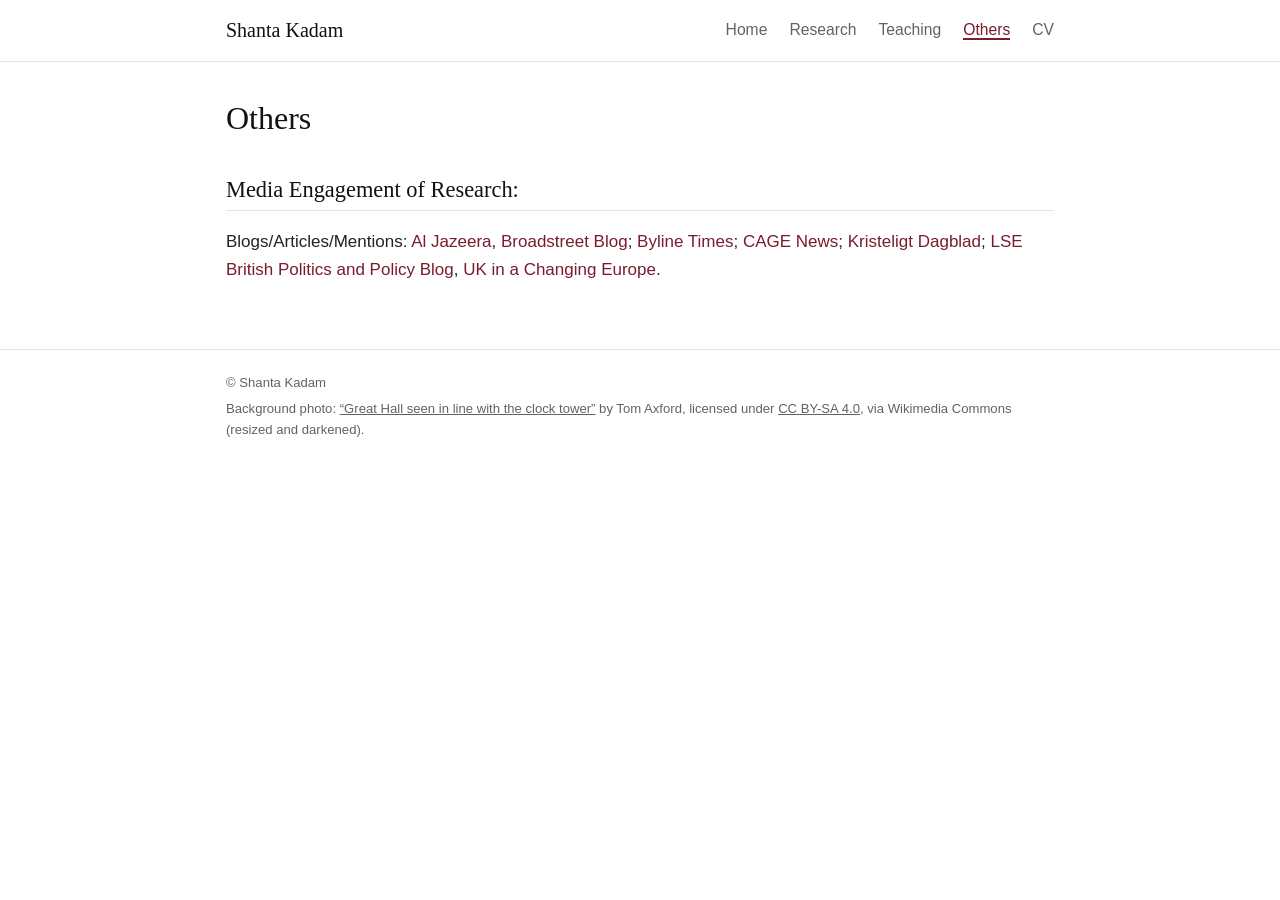
==== others.html @ ad896608 "Add files via upload" ====
<!DOCTYPE html>
<html lang="en">
<head>
  <meta charset="utf-8">
  <meta name="viewport" content="width=device-width, initial-scale=1">
  <title>Others | Shanta Kadam</title>
  <link rel="stylesheet" href="style.css">
</head>
<body>

  <header class="site-header">
    <nav class="nav">
      <a class="site-name" href="index.html">Shanta Kadam</a>
      <ul>
        <li><a href="index.html">Home</a></li>
        <li><a href="research.html">Research</a></li>
        <li><a href="teaching.html">Teaching</a></li>
        <li><a class="active" href="others.html">Others</a></li>
        <li><a href="https://www.dropbox.com/scl/fi/ib3p3w41q0riw71sym0ad/CV.pdf?rlkey=x4dztig8gu17dkmpxzn258iok&amp;st=8f76h1o7&amp;dl=0" target="_blank" rel="noopener">CV</a></li>
      </ul>
    </nav>
  </header>

  <main>
    <h1>Others</h1>

    <h2>Media Engagement of Research:</h2>
    <p>Blogs/Articles/Mentions: <a href="https://www.aljazeera.com/news/2025/9/24/how-effective-is-uks-one-in-one-out-migrant-deal-with-france-so-far" target="_blank" rel="noopener">Al Jazeera</a>, <a href="https://www.broadstreet.blog/p/some-hpe-job-market-candidates" target="_blank" rel="noopener">Broadstreet Blog</a>; <a href="https://bylinetimes.com/2025/06/19/how-negative-media-headlines-about-small-boat-crossings-is-turning-brits-against-all-migrants/" target="_blank" rel="noopener">Byline Times</a>; <a href="https://warwick.ac.uk/fac/soc/economics/research/centres/cage/news/21-07-25-small_boats_big_waves_how_channel_crossings_are_shaping_attitudes_to_immigration/" target="_blank" rel="noopener">CAGE News</a>; <a href="https://www.kristeligt-dagblad.dk/udland/aftale-mellem-frankrig-og-storbritannien-skal-bremse-migrantstroem-over-kanalen?check_logged_in=1" target="_blank" rel="noopener">Kristeligt Dagblad</a>; <a href="https://blogs.lse.ac.uk/politicsandpolicy/small-boat-crossings-have-a-disproportionate-impact-on-immigration-attitudes/" target="_blank" rel="noopener">LSE British Politics and Policy Blog</a>, <a href="https://ukandeu.ac.uk/how-small-boat-crossings-shift-public-opinion/" target="_blank" rel="noopener">UK in a Changing Europe</a>.</p>
  </main>

  <footer class="site-footer">
    <div class="inner">
      <p>&copy; Shanta Kadam</p>
      <p>Background photo: <a href="https://commons.wikimedia.org/wiki/File:Great_Hall_seen_in_line_with_the_clock_tower.jpg" target="_blank" rel="noopener">&ldquo;Great Hall seen in line with the clock tower&rdquo;</a> by Tom Axford, licensed under <a href="https://creativecommons.org/licenses/by-sa/4.0/" target="_blank" rel="noopener">CC BY-SA 4.0</a>, via Wikimedia Commons (resized and darkened).</p>
    </div>
  </footer>

</body>
</html>
---- style.css ----
/* ==========================================================
   Shanta Kadam — personal website stylesheet
   Colours are set once here; change them to restyle the site.
   ========================================================== */

:root {
  --text: #222222;
  --muted: #5f6368;
  --accent: #7a1c2e;        /* deep academic maroon for links */
  --accent-hover: #4d0f1c;
  --line: #e2e2e2;
  --bg: #ffffff;
  --bg-soft: #f7f6f3;
  --max-width: 860px;
}

* { box-sizing: border-box; }

html { -webkit-text-size-adjust: 100%; }

body {
  margin: 0;
  background: var(--bg);
  color: var(--text);
  font-family: -apple-system, BlinkMacSystemFont, "Segoe UI", Roboto, "Helvetica Neue", Arial, sans-serif;
  font-size: 17px;
  line-height: 1.65;
}

h1, h2, h3 {
  font-family: Georgia, "Times New Roman", serif;
  font-weight: normal;
  line-height: 1.3;
  color: #111;
}

h1 { font-size: 2rem; margin: 0 0 0.6em; }
h2 { font-size: 1.4rem; margin: 1.6em 0 0.6em; border-bottom: 1px solid var(--line); padding-bottom: 0.25em; }
h3 { font-size: 1.15rem; margin: 0 0 0.3em; }

a { color: var(--accent); text-decoration: none; }
a:hover, a:focus { color: var(--accent-hover); text-decoration: underline; }

img { max-width: 100%; height: auto; }

/* ---------- Top navigation bar ---------- */
.site-header {
  border-bottom: 1px solid var(--line);
  background: var(--bg);
}

.nav {
  max-width: var(--max-width);
  margin: 0 auto;
  padding: 14px 16px;
  display: flex;
  flex-wrap: wrap;
  align-items: center;
  justify-content: space-between;
  gap: 8px 24px;
}

.nav .site-name {
  font-family: Georgia, "Times New Roman", serif;
  font-size: 1.25rem;
  color: #111;
}
.nav .site-name:hover { text-decoration: none; }

.nav ul {
  list-style: none;
  margin: 0;
  padding: 0;
  display: flex;
  flex-wrap: wrap;
  gap: 4px 22px;
}

.nav ul a { color: var(--muted); font-size: 0.98rem; }
.nav ul a:hover { color: var(--accent); text-decoration: none; }
.nav ul a.active { color: var(--accent); border-bottom: 2px solid var(--accent); }

/* ---------- Home page banner ---------- */
.banner {
  position: relative;
  min-height: 300px;
  display: flex;
  align-items: flex-end;
  /* The dark overlay (first layer) keeps the white text readable. */
  background-image:
    linear-gradient(rgba(20, 20, 30, 0.45), rgba(20, 20, 30, 0.65)),
    url("images/background.jpg");
  background-size: cover;
  background-position: center 40%;
  color: #fff;
}

.banner-text {
  width: 100%;
  max-width: var(--max-width);
  margin: 0 auto;
  padding: 40px 16px 28px;
}

.banner h1 { color: #fff; font-size: 2.4rem; margin: 0 0 0.2em; }
.banner p { margin: 0; font-size: 1.05rem; color: rgba(255, 255, 255, 0.92); }

/* ---------- Page content ---------- */
main {
  max-width: var(--max-width);
  margin: 0 auto;
  padding: 36px 16px 48px;
}

/* Home: photo on the left, text on the right */
.profile {
  display: grid;
  grid-template-columns: 220px 1fr;
  gap: 36px;
  align-items: start;
}

.profile-photo {
  width: 220px;
  height: auto;
  border-radius: 4px;
  display: block;
}

.profile-text p:first-child { margin-top: 0; }

.contact {
  margin-top: 1.4em;
  padding: 16px 18px;
  background: var(--bg-soft);
  border-left: 3px solid var(--accent);
}
.contact h2 { border: 0; margin: 0 0 0.4em; padding: 0; font-size: 1.15rem; }
.contact ul { list-style: none; margin: 0; padding: 0; }
.contact li { margin: 0.2em 0; overflow-wrap: anywhere; }
.contact .label { color: var(--muted); }

/* Research: one block per paper */
.paper {
  margin: 0 0 2em;
}
.paper .authors { color: var(--muted); margin: 0 0 0.3em; }
.paper .links { margin: 0.2em 0 0.5em; }
.paper p { margin: 0.4em 0; }

details { margin: 0.4em 0; }
details summary {
  cursor: pointer;
  color: var(--accent);
  font-size: 0.95rem;
}
details[open] summary { margin-bottom: 0.4em; }
details p { text-align: justify; }

/* Teaching / simple lists */
.plain-list { padding-left: 1.2em; }
.plain-list li { margin: 0.3em 0; }

/* ---------- Footer ---------- */
.site-footer {
  border-top: 1px solid var(--line);
  color: var(--muted);
  font-size: 0.82rem;
}
.site-footer .inner {
  max-width: var(--max-width);
  margin: 0 auto;
  padding: 18px 16px 28px;
}
.site-footer p { margin: 0.3em 0; }
.site-footer a { color: var(--muted); text-decoration: underline; }

/* ---------- Mobile ---------- */
@media (max-width: 640px) {
  body { font-size: 16px; }
  .nav { justify-content: center; text-align: center; }
  .nav ul { justify-content: center; gap: 4px 16px; }
  .banner { min-height: 200px; }
  .banner h1 { font-size: 1.9rem; }
  .profile { grid-template-columns: 1fr; gap: 20px; }
  .profile-photo { width: 180px; margin: 0 auto; }
  details p { text-align: left; }
}
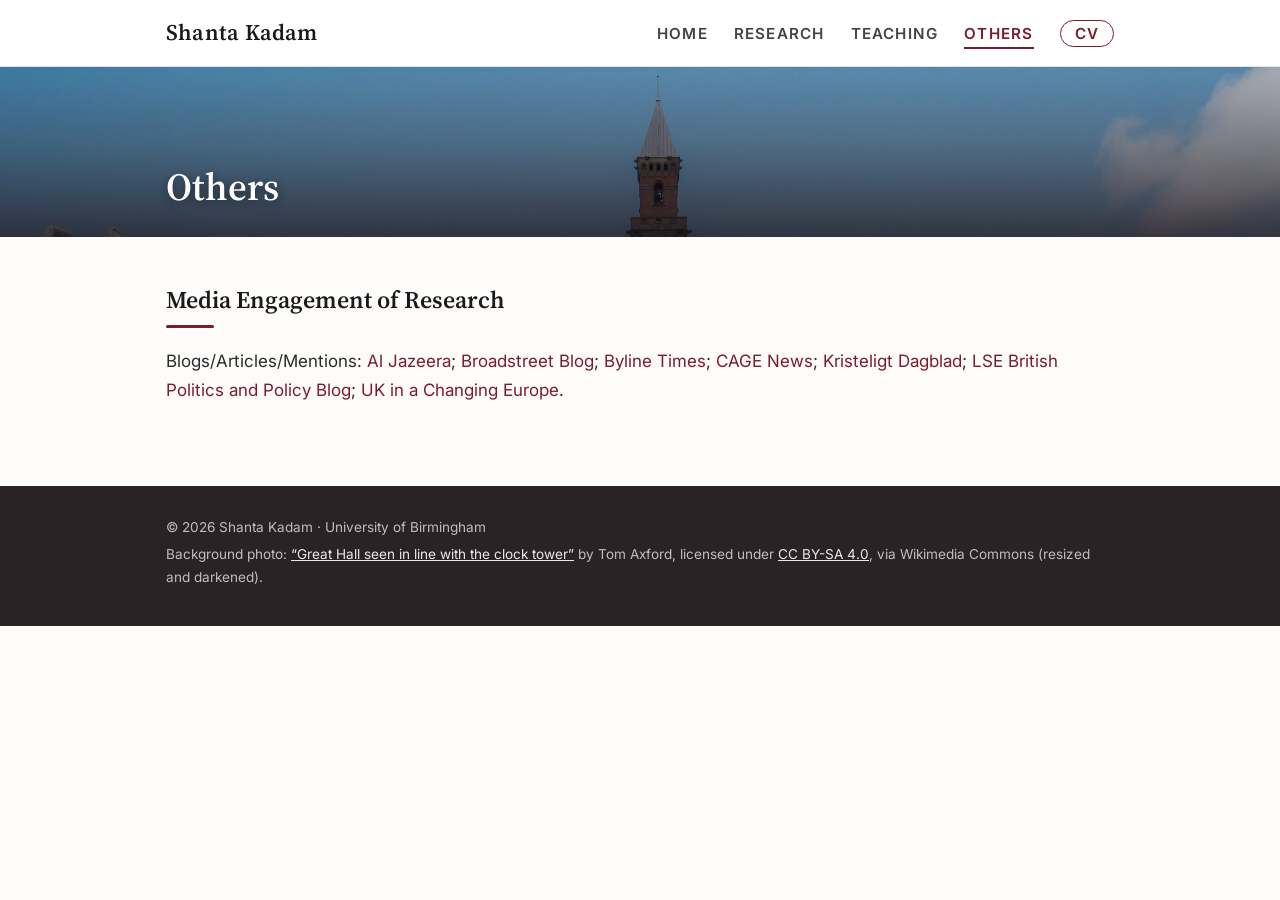
==== commit c4b8b2c5: "Add files via upload" ====
--- a/others.html
+++ b/others.html
@@ -4,7 +4,12 @@
   <meta charset="utf-8">
   <meta name="viewport" content="width=device-width, initial-scale=1">
   <title>Others | Shanta Kadam</title>
+  <link rel="preconnect" href="https://fonts.googleapis.com">
+  <link rel="preconnect" href="https://fonts.gstatic.com" crossorigin>
+  <link href="https://fonts.googleapis.com/css2?family=Inter:wght@300;400;600&family=Source+Serif+4:opsz,wght@8..60,600&display=swap" rel="stylesheet">
   <link rel="stylesheet" href="style.css">
+  <link rel="icon" type="image/png" href="images/apple-touch-icon.png">
+  <link rel="apple-touch-icon" href="images/apple-touch-icon.png">
 </head>
 <body>
 
@@ -16,21 +21,24 @@
         <li><a href="research.html">Research</a></li>
         <li><a href="teaching.html">Teaching</a></li>
         <li><a class="active" href="others.html">Others</a></li>
-        <li><a href="https://www.dropbox.com/scl/fi/ib3p3w41q0riw71sym0ad/CV.pdf?rlkey=x4dztig8gu17dkmpxzn258iok&amp;st=8f76h1o7&amp;dl=0" target="_blank" rel="noopener">CV</a></li>
+        <li><a class="cv-link" href="https://www.dropbox.com/scl/fi/ib3p3w41q0riw71sym0ad/CV.pdf?rlkey=x4dztig8gu17dkmpxzn258iok&amp;st=8f76h1o7&amp;dl=0" target="_blank" rel="noopener">CV</a></li>
       </ul>
     </nav>
   </header>
 
+  <section class="page-banner">
+    <h1>Others</h1>
+  </section>
+
   <main>
-    <h1>Others</h1>
 
-    <h2>Media Engagement of Research:</h2>
-    <p>Blogs/Articles/Mentions: <a href="https://www.aljazeera.com/news/2025/9/24/how-effective-is-uks-one-in-one-out-migrant-deal-with-france-so-far" target="_blank" rel="noopener">Al Jazeera</a>, <a href="https://www.broadstreet.blog/p/some-hpe-job-market-candidates" target="_blank" rel="noopener">Broadstreet Blog</a>; <a href="https://bylinetimes.com/2025/06/19/how-negative-media-headlines-about-small-boat-crossings-is-turning-brits-against-all-migrants/" target="_blank" rel="noopener">Byline Times</a>; <a href="https://warwick.ac.uk/fac/soc/economics/research/centres/cage/news/21-07-25-small_boats_big_waves_how_channel_crossings_are_shaping_attitudes_to_immigration/" target="_blank" rel="noopener">CAGE News</a>; <a href="https://www.kristeligt-dagblad.dk/udland/aftale-mellem-frankrig-og-storbritannien-skal-bremse-migrantstroem-over-kanalen?check_logged_in=1" target="_blank" rel="noopener">Kristeligt Dagblad</a>; <a href="https://blogs.lse.ac.uk/politicsandpolicy/small-boat-crossings-have-a-disproportionate-impact-on-immigration-attitudes/" target="_blank" rel="noopener">LSE British Politics and Policy Blog</a>, <a href="https://ukandeu.ac.uk/how-small-boat-crossings-shift-public-opinion/" target="_blank" rel="noopener">UK in a Changing Europe</a>.</p>
+    <h2>Media Engagement of Research</h2>
+    <p>Blogs/Articles/Mentions: <a href="https://www.aljazeera.com/news/2025/9/24/how-effective-is-uks-one-in-one-out-migrant-deal-with-france-so-far" target="_blank" rel="noopener">Al Jazeera</a>; <a href="https://www.broadstreet.blog/p/some-hpe-job-market-candidates" target="_blank" rel="noopener">Broadstreet Blog</a>; <a href="https://bylinetimes.com/2025/06/19/how-negative-media-headlines-about-small-boat-crossings-is-turning-brits-against-all-migrants/" target="_blank" rel="noopener">Byline Times</a>; <a href="https://warwick.ac.uk/fac/soc/economics/research/centres/cage/news/21-07-25-small_boats_big_waves_how_channel_crossings_are_shaping_attitudes_to_immigration/" target="_blank" rel="noopener">CAGE News</a>; <a href="https://www.kristeligt-dagblad.dk/udland/aftale-mellem-frankrig-og-storbritannien-skal-bremse-migrantstroem-over-kanalen" target="_blank" rel="noopener">Kristeligt Dagblad</a>; <a href="https://blogs.lse.ac.uk/politicsandpolicy/small-boat-crossings-have-a-disproportionate-impact-on-immigration-attitudes/" target="_blank" rel="noopener">LSE British Politics and Policy Blog</a>; <a href="https://ukandeu.ac.uk/how-small-boat-crossings-shift-public-opinion/" target="_blank" rel="noopener">UK in a Changing Europe</a>.</p>
   </main>
 
   <footer class="site-footer">
     <div class="inner">
-      <p>&copy; Shanta Kadam</p>
+      <p>&copy; 2026 Shanta Kadam &middot; University of Birmingham</p>
       <p>Background photo: <a href="https://commons.wikimedia.org/wiki/File:Great_Hall_seen_in_line_with_the_clock_tower.jpg" target="_blank" rel="noopener">&ldquo;Great Hall seen in line with the clock tower&rdquo;</a> by Tom Axford, licensed under <a href="https://creativecommons.org/licenses/by-sa/4.0/" target="_blank" rel="noopener">CC BY-SA 4.0</a>, via Wikimedia Commons (resized and darkened).</p>
     </div>
   </footer>
--- a/style.css
+++ b/style.css
@@ -1,52 +1,78 @@
 /* ==========================================================
    Shanta Kadam — personal website stylesheet
    Colours are set once here; change them to restyle the site.
+   Fonts (loaded in each page's <head> from Google Fonts):
+   Source Serif 4 for headings, Inter for text
+   (the previous fonts, Playfair Display and Source Sans 3, are kept as fallbacks).
    ========================================================== */
 
 :root {
-  --text: #222222;
-  --muted: #5f6368;
-  --accent: #7a1c2e;        /* deep academic maroon for links */
+  --text: #2b2b2b;
+  --muted: #6b6b6b;
+  --accent: #7a1c2e;        /* deep academic maroon */
   --accent-hover: #4d0f1c;
-  --line: #e2e2e2;
-  --bg: #ffffff;
-  --bg-soft: #f7f6f3;
-  --max-width: 860px;
+  --accent-soft: #f6eef0;
+  --line: #e7e3dd;
+  --bg: #fdfcfa;            /* warm off-white page */
+  --card: #ffffff;
+  --max-width: 980px;
+  /* Campus photo: dark overlay (lighter at the top so the sky shows) and crop position */
+  --banner-overlay: linear-gradient(rgba(25, 15, 20, 0.10), rgba(25, 15, 20, 0.35) 45%, rgba(25, 15, 20, 0.75));
+  --banner-position: center 8%;
+  --serif: "Source Serif 4", "Playfair Display", Georgia, "Times New Roman", serif;
+  --sans: "Inter", "Source Sans 3", "Segoe UI", Roboto, "Helvetica Neue", Arial, sans-serif;
 }
 
 * { box-sizing: border-box; }
 
-html { -webkit-text-size-adjust: 100%; }
+html { -webkit-text-size-adjust: 100%; scroll-behavior: smooth; }
 
 body {
   margin: 0;
   background: var(--bg);
   color: var(--text);
-  font-family: -apple-system, BlinkMacSystemFont, "Segoe UI", Roboto, "Helvetica Neue", Arial, sans-serif;
+  font-family: var(--sans);
   font-size: 17px;
-  line-height: 1.65;
+  line-height: 1.7;
 }
 
 h1, h2, h3 {
-  font-family: Georgia, "Times New Roman", serif;
-  font-weight: normal;
-  line-height: 1.3;
-  color: #111;
-}
-
-h1 { font-size: 2rem; margin: 0 0 0.6em; }
-h2 { font-size: 1.4rem; margin: 1.6em 0 0.6em; border-bottom: 1px solid var(--line); padding-bottom: 0.25em; }
-h3 { font-size: 1.15rem; margin: 0 0 0.3em; }
-
-a { color: var(--accent); text-decoration: none; }
+  font-family: var(--serif);
+  font-weight: 600;
+  line-height: 1.25;
+  color: #1a1a1a;
+}
+
+h1 { font-size: 2.2rem; margin: 0 0 0.6em; }
+h2 { font-size: 1.5rem; margin: 1.8em 0 0.8em; }
+h3 { font-size: 1.25rem; margin: 0 0 0.4em; }
+
+main > h2:first-child { margin-top: 0; }
+
+/* Small maroon rule under section headings */
+main h2::after {
+  content: "";
+  display: block;
+  width: 48px;
+  height: 3px;
+  margin-top: 10px;
+  background: var(--accent);
+  border-radius: 2px;
+}
+
+a { color: var(--accent); text-decoration: none; transition: color 0.15s; }
 a:hover, a:focus { color: var(--accent-hover); text-decoration: underline; }
 
 img { max-width: 100%; height: auto; }
 
 /* ---------- Top navigation bar ---------- */
+/* Sticky (and slightly see-through) on desktop only: see the min-width rule below */
 .site-header {
+  position: relative;
+  z-index: 10;
+  background: #fff;
   border-bottom: 1px solid var(--line);
-  background: var(--bg);
+  box-shadow: 0 1px 8px rgba(0, 0, 0, 0.04);
 }
 
 .nav {
@@ -61,11 +87,13 @@
 }
 
 .nav .site-name {
-  font-family: Georgia, "Times New Roman", serif;
-  font-size: 1.25rem;
-  color: #111;
-}
-.nav .site-name:hover { text-decoration: none; }
+  font-family: var(--serif);
+  font-size: 1.4rem;
+  font-weight: 600;
+  color: #1a1a1a;
+  letter-spacing: 0.01em;
+}
+.nav .site-name:hover { text-decoration: none; color: var(--accent); }
 
 .nav ul {
   list-style: none;
@@ -73,116 +101,297 @@
   padding: 0;
   display: flex;
   flex-wrap: wrap;
-  gap: 4px 22px;
-}
-
-.nav ul a { color: var(--muted); font-size: 0.98rem; }
-.nav ul a:hover { color: var(--accent); text-decoration: none; }
-.nav ul a.active { color: var(--accent); border-bottom: 2px solid var(--accent); }
+  gap: 4px 26px;
+}
+
+.nav ul a {
+  color: #444;
+  font-size: 0.95rem;
+  font-weight: 600;
+  letter-spacing: 0.08em;
+  text-transform: uppercase;
+  padding: 4px 0;
+  border-bottom: 2px solid transparent;
+}
+.nav ul a:hover { color: var(--accent); text-decoration: none; border-bottom-color: var(--accent); }
+.nav ul a.active { color: var(--accent); border-bottom-color: var(--accent); }
+
+/* CV: outlined pill button that fills in on hover */
+.nav ul a.cv-link {
+  padding: 3px 14px;
+  border: 1.5px solid var(--accent);
+  border-radius: 999px;
+  color: var(--accent);
+  transition: background 0.15s, color 0.15s;
+}
+.nav ul a.cv-link:hover,
+.nav ul a.cv-link:focus { background: var(--accent); color: #fff; }
+
+@media (min-width: 761px) {
+  .site-header {
+    position: sticky;
+    top: 0;
+    background: rgba(255, 255, 255, 0.85);
+    -webkit-backdrop-filter: blur(8px);
+    backdrop-filter: blur(8px);
+  }
+}
 
 /* ---------- Home page banner ---------- */
 .banner {
   position: relative;
-  min-height: 300px;
+  min-height: 380px;
+  display: flex;
+  align-items: center;
+  justify-content: center;
+  text-align: center;
+  /* The overlay (first layer) keeps the white text readable. */
+  background-image: var(--banner-overlay), url("images/background.jpg");
+  background-size: cover;
+  background-position: var(--banner-position);
+  color: #fff;
+}
+
+.banner-text {
+  padding: 40px 16px 100px;   /* extra bottom space for the overlapping photo */
+}
+
+.banner h1 {
+  color: #fff;
+  font-size: 2.8rem;
+  margin: 0 0 0.2em;
+  letter-spacing: 0.01em;
+  text-shadow: 0 2px 10px rgba(0, 0, 0, 0.45);
+}
+.banner p {
+  margin: 0;
+  font-size: 1.2rem;
+  font-weight: 300;
+  letter-spacing: 0.12em;
+  text-transform: uppercase;
+  color: rgba(255, 255, 255, 0.92);
+}
+.banner p::before {
+  content: "";
+  display: block;
+  width: 60px;
+  height: 2px;
+  margin: 0 auto 16px;
+  background: rgba(255, 255, 255, 0.8);
+}
+
+/* Research-area chips under the title */
+.tags {
+  list-style: none;
+  margin: 18px auto 0;
+  padding: 0;
+  max-width: 760px;
+  display: flex;
+  flex-wrap: wrap;
+  justify-content: center;
+  gap: 8px;
+}
+.tags li {
+  padding: 3px 12px;
+  border: 1px solid rgba(255, 255, 255, 0.7);
+  border-radius: 999px;
+  background: rgba(255, 255, 255, 0.12);
+  color: #fff;
+  font-size: 0.8rem;
+  line-height: 1.6;
+  letter-spacing: 0.02em;
+}
+
+/* Shorter banner used at the top of Research / Teaching / Others */
+.page-banner {
+  min-height: 170px;
   display: flex;
   align-items: flex-end;
-  /* The dark overlay (first layer) keeps the white text readable. */
-  background-image:
-    linear-gradient(rgba(20, 20, 30, 0.45), rgba(20, 20, 30, 0.65)),
-    url("images/background.jpg");
+  background-image: var(--banner-overlay), url("images/background.jpg");
   background-size: cover;
-  background-position: center 40%;
-  color: #fff;
-}
-
-.banner-text {
+  background-position: var(--banner-position);
+  color: #fff;
+}
+.page-banner h1 {
   width: 100%;
   max-width: var(--max-width);
   margin: 0 auto;
-  padding: 40px 16px 28px;
-}
-
-.banner h1 { color: #fff; font-size: 2.4rem; margin: 0 0 0.2em; }
-.banner p { margin: 0; font-size: 1.05rem; color: rgba(255, 255, 255, 0.92); }
+  padding: 0 16px 26px;
+  color: #fff;
+  font-size: 2.4rem;
+  text-shadow: 0 2px 10px rgba(0, 0, 0, 0.45);
+}
 
 /* ---------- Page content ---------- */
 main {
   max-width: var(--max-width);
   margin: 0 auto;
-  padding: 36px 16px 48px;
-}
-
-/* Home: photo on the left, text on the right */
+  padding: 48px 16px 64px;
+}
+
+/* Home: photo on the left (overlapping the banner), text on the right */
+.home main { padding-top: 0; }
+
 .profile {
   display: grid;
-  grid-template-columns: 220px 1fr;
-  gap: 36px;
+  grid-template-columns: 210px 1fr;
+  gap: 48px;
   align-items: start;
 }
 
 .profile-photo {
-  width: 220px;
-  height: auto;
-  border-radius: 4px;
+  width: 200px;
+  height: 200px;
+  object-fit: cover;
+  margin-top: -100px;          /* pulls the photo up over the banner */
+  position: relative;
+  border: 5px solid #fff;
+  border-radius: 50%;
+  box-shadow: 0 8px 24px rgba(0, 0, 0, 0.18);
   display: block;
 }
 
-.profile-text p:first-child { margin-top: 0; }
+.profile-text { padding-top: 32px; }
+.profile-text p:first-child {
+  margin-top: 0;
+  font-family: var(--serif);
+  font-size: 1.6rem;
+  color: var(--accent);
+}
 
 .contact {
-  margin-top: 1.4em;
-  padding: 16px 18px;
-  background: var(--bg-soft);
-  border-left: 3px solid var(--accent);
-}
-.contact h2 { border: 0; margin: 0 0 0.4em; padding: 0; font-size: 1.15rem; }
+  margin-top: 1.8em;
+  padding: 22px 26px;
+  background: var(--card);
+  border: 1px solid var(--line);
+  border-top: 4px solid var(--accent);
+  border-radius: 8px;
+  box-shadow: 0 4px 18px rgba(0, 0, 0, 0.05);
+}
+.contact h2 { margin: 0 0 0.5em; font-size: 1.3rem; }
+.contact h2::after { display: none; }
 .contact ul { list-style: none; margin: 0; padding: 0; }
-.contact li { margin: 0.2em 0; overflow-wrap: anywhere; }
-.contact .label { color: var(--muted); }
-
-/* Research: one block per paper */
+.contact li {
+  display: flex;
+  align-items: center;
+  gap: 10px;
+  padding: 6px 0;
+  border-bottom: 1px dashed var(--line);
+}
+.contact li:last-child { border-bottom: 0; }
+.contact li a { min-width: 0; overflow-wrap: anywhere; }
+.contact .icon {
+  flex: none;
+  width: 20px;
+  height: 20px;
+  fill: none;
+  stroke: var(--accent);
+  stroke-width: 1.6;
+  stroke-linecap: round;
+  stroke-linejoin: round;
+}
+.contact .note { color: var(--muted); font-size: 0.8rem; white-space: nowrap; }
+
+/* Research: one card per paper */
 .paper {
   margin: 0 0 2em;
-}
-.paper .authors { color: var(--muted); margin: 0 0 0.3em; }
-.paper .links { margin: 0.2em 0 0.5em; }
-.paper p { margin: 0.4em 0; }
-
-details { margin: 0.4em 0; }
+  padding: 26px 30px;
+  background: var(--card);
+  border: 1px solid var(--line);
+  border-left: 4px solid var(--accent);
+  border-radius: 8px;
+  box-shadow: 0 4px 18px rgba(0, 0, 0, 0.05);
+}
+.paper h3 { font-size: 1.4rem; }
+.paper .authors { color: var(--muted); font-style: italic; margin: 0 0 0.3em; }
+.paper .links { margin: 0.2em 0 0.6em; }
+.paper p { margin: 0.5em 0; }
+
+details { margin: 0.6em 0; }
 details summary {
+  display: inline-block;
   cursor: pointer;
+  padding: 4px 16px;
+  border: 1px solid var(--accent);
+  border-radius: 20px;
   color: var(--accent);
-  font-size: 0.95rem;
-}
-details[open] summary { margin-bottom: 0.4em; }
-details p { text-align: justify; }
+  font-size: 0.9rem;
+  font-weight: 600;
+  letter-spacing: 0.05em;
+  text-transform: uppercase;
+  list-style: none;
+  transition: background 0.15s, color 0.15s;
+}
+details summary::-webkit-details-marker { display: none; }
+details summary::before { content: "+ "; }
+details[open] summary::before { content: "\2212 "; }
+details summary:hover, details[open] summary { background: var(--accent); color: #fff; }
+details[open] summary { margin-bottom: 0.6em; }
+details p {
+  text-align: justify;
+  padding: 14px 18px;
+  background: var(--accent-soft);
+  border-radius: 6px;
+}
 
 /* Teaching / simple lists */
-.plain-list { padding-left: 1.2em; }
-.plain-list li { margin: 0.3em 0; }
+.plain-list {
+  list-style: none;
+  padding: 0;
+  margin: 0;
+}
+.plain-list li {
+  position: relative;
+  margin: 0;
+  padding: 12px 0 12px 26px;
+  border-bottom: 1px solid var(--line);
+}
+.plain-list li::before {
+  content: "";
+  position: absolute;
+  left: 4px;
+  top: 1.25em;
+  width: 8px;
+  height: 8px;
+  border-radius: 50%;
+  background: var(--accent);
+}
 
 /* ---------- Footer ---------- */
 .site-footer {
-  border-top: 1px solid var(--line);
-  color: var(--muted);
-  font-size: 0.82rem;
+  background: #2a2326;
+  color: rgba(255, 255, 255, 0.7);
+  font-size: 0.85rem;
 }
 .site-footer .inner {
   max-width: var(--max-width);
   margin: 0 auto;
-  padding: 18px 16px 28px;
+  padding: 26px 16px 32px;
 }
 .site-footer p { margin: 0.3em 0; }
-.site-footer a { color: var(--muted); text-decoration: underline; }
+.site-footer a { color: rgba(255, 255, 255, 0.9); text-decoration: underline; }
+.site-footer a:hover { color: #fff; }
 
 /* ---------- Mobile ---------- */
-@media (max-width: 640px) {
+@media (max-width: 760px) {
   body { font-size: 16px; }
   .nav { justify-content: center; text-align: center; }
-  .nav ul { justify-content: center; gap: 4px 16px; }
-  .banner { min-height: 200px; }
-  .banner h1 { font-size: 1.9rem; }
-  .profile { grid-template-columns: 1fr; gap: 20px; }
-  .profile-photo { width: 180px; margin: 0 auto; }
+  .nav ul { justify-content: center; gap: 4px 14px; }
+  .nav ul a { font-size: 0.85rem; letter-spacing: 0.05em; }
+  .nav ul a.cv-link { padding: 2px 10px; }
+  .banner { min-height: 260px; }
+  .banner-text { padding: 24px 16px 64px; }
+  .banner h1 { font-size: 2.1rem; }
+  .banner p { font-size: 0.85rem; }
+  .banner p::before { margin-bottom: 10px; }
+  .tags { margin-top: 12px; gap: 6px; }
+  .tags li { font-size: 0.72rem; padding: 2px 10px; }
+  .page-banner { min-height: 120px; }
+  .page-banner h1 { padding-bottom: 18px; font-size: 1.9rem; }
+  .profile { grid-template-columns: 1fr; gap: 8px; }
+  .profile-photo { width: 170px; height: 170px; margin: -56px auto 0; }
+  .contact .note { display: none; }
+  .profile-text { padding-top: 16px; }
+  .paper { padding: 20px 18px; }
   details p { text-align: left; }
 }
